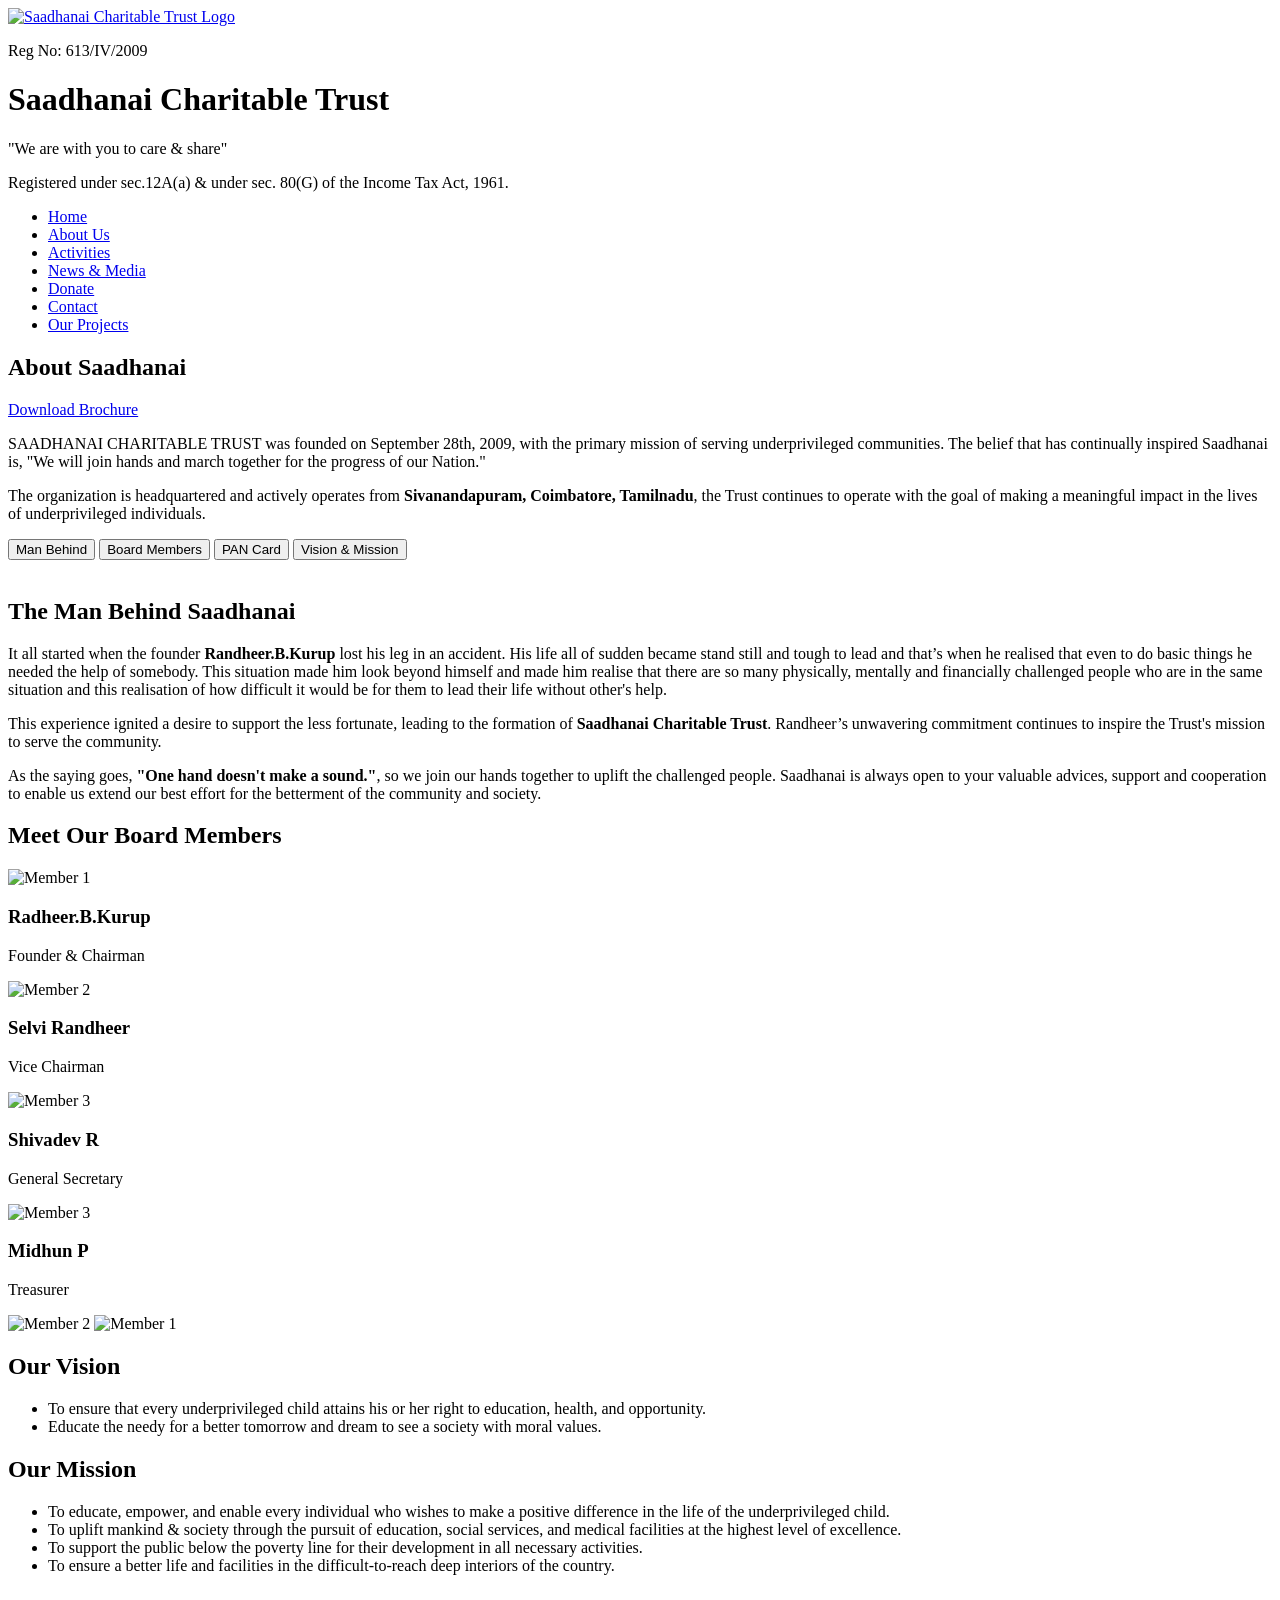
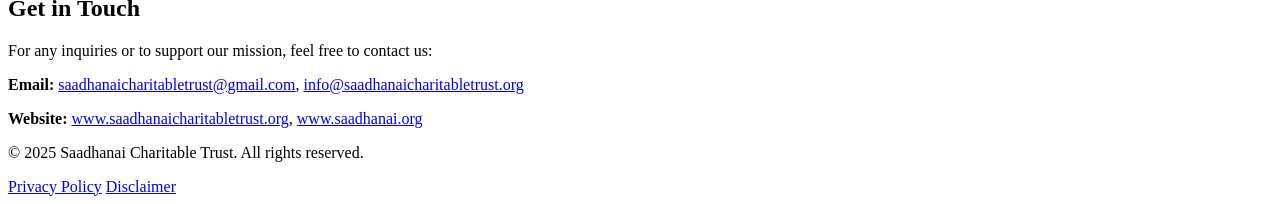
==== saadhanai-charitable-trust-about-us.html @ 880fd350 "Update Saadhanai project" ====
<!DOCTYPE html>
<html lang="en">

<head>
    <meta charset="UTF-8" />
    <meta name="viewport" content="width=device-width, initial-scale=1.0" />
    <title>About Us - Saadhanai Charitable Trust</title><!-- Favicon for Most Browsers -->
    <link rel="icon" href="favicon.ico" type="image/x-icon">

    <!-- For Better Support on Different Devices -->
    <link rel="apple-touch-icon" href="assets/img/favicon.png"> <!-- For Apple Devices -->
    <link rel="icon" href="assets/img/favicon.ico" type="image/x-icon"> <!-- Standard Favicon -->
    
    <link href="https://cdnjs.cloudflare.com/ajax/libs/font-awesome/6.4.0/css/all.min.css" rel="stylesheet" />
    <link href="https://ai-public.creatie.ai/gen_page/tailwind-custom.css" rel="stylesheet" />
    <link rel="preconnect" href="https://fonts.googleapis.com" />
    <link rel="preconnect" href="https://fonts.gstatic.com" crossorigin />
    <link
        href="https://fonts.googleapis.com/css2?family=Nunito:wght@200..1000&family=Prociono&family=Quicksand:wght@300..700&display=swap"
        rel="stylesheet" />
    <script src="https://cdn.jsdelivr.net/npm/@tailwindcss/browser@4"></script>

    <script
        src="https://cdn.tailwindcss.com/3.4.5?plugins=forms@0.5.7,typography@0.5.13,aspect-ratio@0.4.2,container-queries@0.1.1"></script>
    <link rel="stylesheet" href="assets/css/styles.css">
</head>

<body class="min-h-screen flex flex-col bg-[#FBF9E4]">
    <!-- Header Section -->
    <header class="bg-[#FBF9E4] py-4">
        <div class="max-w-8xl mx-auto px-4 flex flex-col md:flex-row justify-between items-center">
            <div class="flex flex-col items-center gap-4">
                <a href="index.html"><img src="assets/img/logo.jpg" alt="Saadhanai Charitable Trust Logo"
                        class="w-full max-w-[280px] h-auto"></a>
                <p class="text-gray-600 text-xl font-semibold">Reg No: 613/IV/2009</p>
            </div>
            <div class="text-center md:text-right mt-8 md:mt-0">
                <h1 class="text-4xl md:text-6xl font-medium text-[#014C91] hero-h1 mb-2">Saadhanai Charitable Trust</h1>
                <p class="text-gray-600 italic text-lg md:text-3xl">"We are with you to care & share"</p>
                <p class="text-lg md:text-xl mt-8 md:mt-24 text-[#014C91] tax">
                    Registered under sec.12A(a) & under sec. 80(G) of the Income Tax Act, 1961.
                </p>
            </div>
        </div>
    </header>

    <!-- divider -->
    <div class="w-full h-2 hero-divider"></div>


    <main class="flex-grow bg-[#5B88B2]">
        <nav class="py-4">
            <div class="max-w-8xl mx-auto px-4">
                <ul class="flex justify-center gap-4 flex-wrap">
                    <li><a href="index.html" class="image-button">Home</a></li>
                    <li><a href="saadhanai-charitable-trust-about-us.html" class="image-button">About Us</a></li>
                    <li><a href="saadhanai-charitable-trust-activities.html" class="image-button">Activities</a></li>
                    <li><a href="saadhanai-charitable-trust-news.html" class="image-button">News & Media</a></li>
                    <li><a href="saadhanai-charitable-trust-donate.html" class="image-button">Donate</a></li>
                    <li><a href="saadhanai-charitable-trust-contact.html" class="image-button">Contact</a></li>
                    <li><a href="saadhanai-charitable-trust-projects.html" class="image-button">Our Projects</a></li>
                </ul>
            </div>
        </nav>



        <!-- about section -->
<section class="py-16 ">
    <div class="max-w-7xl mx-auto p-10 rounded-lg">
        <!-- Title and Button -->
        <div class="flex flex-col sm:flex-row justify-between items-start py-2">
            <!-- Title -->
            <h1 class="text-3xl sm:text-4xl md:text-5xl font-bold text-white mb-6 text-center sm:text-center">
                About Saadhanai
            </h1>

            <!-- Button (Download Brochure) -->
            <a href="assets/pdf/saadhanai-charitable-trust-brochure.pdf" class="golden-bg font-semibold py-2 px-4 sm:px-6 md:px-8 rounded-2xl text-sm sm:text-base md:text-[15px] flex items-center justify-center w-full sm:w-auto mt-4 sm:mt-0" download>
                <span class="">Download Brochure</span>
            </a>
        </div>

        <!-- Paragraphs -->
        <p class="leading-relaxed text-white mb-4 text-justify text-sm sm:text-base">
            SAADHANAI CHARITABLE TRUST was founded on September 28th, 2009, with the primary mission of serving
            underprivileged communities. The belief that has continually inspired Saadhanai is, <span
                class="italic">"We will join hands and march together for the progress of our Nation."</span>
        </p>
        <p class="leading-relaxed text-white mb-4 text-justify text-sm sm:text-base">
            The organization is headquartered and actively operates from <b>Sivanandapuram, Coimbatore,
            Tamilnadu</b>, the Trust continues to operate with the goal of making a
            meaningful impact in the lives of underprivileged individuals.
        </p>
    </div>
</section>

        

        <!-- details-section -->
        <section class="py-16">
            <div class="max-w-7xl mx-auto p-10 bg-[#FBF9E4] rounded-lg shadow-lg">
                <div class="flex flex-wrap mb-8 gap-3">
                    <button class="tab-button px-6 py-3 text-sm image-button-secondary w-full sm:w-auto"
                        data-tab="man-behind">Man Behind</button>
                    <button class="tab-button px-6 py-3 text-sm image-button-secondary w-full sm:w-auto"
                        data-tab="board-members">Board Members</button>
                    <button class="tab-button px-6 py-3 text-sm image-button-secondary w-full sm:w-auto"
                        data-tab="pan-card">PAN Card</button>
                    <button class="tab-button px-6 py-3 text-sm image-button-secondary w-full sm:w-auto"
                        data-tab="vision-mission">Vision & Mission</button>
                </div>
                <!-- Tab Content -->


                <!-- Man Behind Section -->
                <div class="py-16  tab-content" id="man-behind">
                    <div class="mx-auto p-10 flex flex-wrap gap-10">
                        <img src="assets/img/about_pic.jpg" alt="" class="about-img w-[160px]">

                        <div class="max-w-4xl mx-auto">
                            <h2 class="text-4xl text-[#014C91] font-bold mb-6">The Man Behind Saadhanai</h2>
                            <p class="leading-relaxed text-md mb-4">
                                It all started when the founder <b>Randheer.B.Kurup</b> lost his leg in an accident. His
                                life all of sudden became stand still and tough to lead and that’s when he realised that
                                even to do basic things he needed the help of somebody. This situation made him look
                                beyond himself and made him realise that there are so many physically, mentally and
                                financially challenged people who are in the same situation and this realisation of how
                                difficult it would be for them to lead their life without other's help.
                            </p>
                            <p class="leading-relaxed text-md mb-4">
                                This experience ignited a desire to support the less fortunate, leading to the formation
                                of <b>Saadhanai Charitable Trust</b>.
                                Randheer’s unwavering commitment continues to inspire the Trust's mission to serve the
                                community.
                            </p>
                            <p class="leading-relaxed text-md italic">
                                As the saying goes, <b>&quot;One hand doesn't make a sound.&quot;</b>, so we join our
                                hands together to uplift the challenged people. Saadhanai is always open to your
                                valuable advices, support and cooperation to enable us extend our best effort for the
                                betterment of the community and society.
                            </p>
                        </div>
                    </div>
                </div>


                <div id="board-members" class="tab-content hidden">
                    <div class="max-w-7xl mx-auto p-10">
                        <h2 class="text-4xl font-bold text-[#014C91] mb-8 text-center">Meet Our Board Members</h2>

                        <div class="grid grid-cols-1 sm:grid-cols-2 md:grid-cols-3 lg:grid-cols-4 gap-8">
                            <!-- Card 1 -->
                            <div class="bg-white p-6 rounded-lg shadow-lg text-center">
                                <img src="assets/img/Randheer.jpg" alt="Member 1"
                                    class="w-32 h-32 mx-auto mb-4 object-contain">
                                <h3 class="text-xl font-semibold text-[#014C91]">Radheer.B.Kurup</h3>
                                <p class="text-gray-600">Founder & Chairman</p>
                            </div>

                            <!-- Card 2 -->
                            <div class="bg-white p-6 rounded-lg shadow-lg text-center">
                                <img src="assets/img/Selvi Randheer.jpg" alt="Member 2"
                                    class="w-32 h-32 mx-auto mb-4 object-contain">
                                <h3 class="text-xl font-semibold text-[#014C91]">Selvi Randheer</h3>
                                <p class="text-gray-600">Vice Chairman</p>
                            </div>
                            <!-- Card 3 -->
                            <div class="bg-white p-6 rounded-lg shadow-lg text-center">
                                <img src="assets/img/Shivadev.jpg" alt="Member 3"
                                    class="w-32 h-32 mx-auto mb-4 object-contain">
                                <h3 class="text-xl font-semibold text-[#014C91]">Shivadev R</h3>
                                <p class="text-gray-600">General Secretary </p>
                            </div>
                            <!-- Card 3 -->
                            <div class="bg-white p-6 rounded-lg shadow-lg text-center">
                                <img src="assets/img/Midhun.jpg" alt="Member 3"
                                    class="w-32 h-32 mx-auto mb-4 object-contain">
                                <h3 class="text-xl font-semibold text-[#014C91]">Midhun P</h3>
                                <p class="text-gray-600">Treasurer</p>
                            </div>



                        </div>
                    </div>

                </div>

                <div id="pan-card" class="tab-content hidden">

                    <div class="grid grid-cols-1 sm:grid-cols-1 md:grid-cols-2 lg:grid-cols-2 gap-8">


                        <img src="assets/img/pan2.jpg" alt="Member 2"
                            class="w-[500px] h-[500px] mx-auto mb-4 object-contain ">
                        <img src="assets/img/pan1.jpg" alt="Member 1"
                            class="w-[500px] h-[500px] mx-auto mb-4 object-contain ">


                    </div>

                </div>

                <div id="vision-mission" class="tab-content hidden">
                    <div class="max-w-7xl mx-auto p-10">

                        <div class="grid grid-cols-1 sm:grid-cols-2 md:grid-cols-2 lg:grid-cols-2 gap-8">
                            <!-- Card 1: Vision -->
                            <div class="bg-white p-6 rounded-lg shadow-lg text-center">
                                <h2 class="text-4xl font-bold text-[#014C91] mb-8">Our Vision</h2>
                                <ul class="text-gray-700 text-left list-disc list-inside space-y-4">
                                    <li>To ensure that every underprivileged child attains his or her right to
                                        education, health, and opportunity.</li>
                                    <li>Educate the needy for a better tomorrow and dream to see a society with moral
                                        values.</li>
                                </ul>
                            </div>

                            <!-- Card 2: Mission -->
                            <div class="bg-white p-6 rounded-lg shadow-lg text-center">
                                <h2 class="text-4xl font-bold text-[#014C91] mb-8">Our Mission</h2>
                                <ul class="text-gray-700 text-left list-disc list-inside space-y-4">
                                    <li>To educate, empower, and enable every individual who wishes to make a positive
                                        difference in the life of the underprivileged child.</li>
                                    <li>To uplift mankind & society through the pursuit of education, social services,
                                        and medical facilities at the highest level of excellence.</li>
                                    <li>To support the public below the poverty line for their development in all
                                        necessary activities.</li>
                                    <li>To ensure a better life and facilities in the difficult-to-reach deep interiors
                                        of the country.</li>
                                </ul>
                            </div>
                        </div>
                    </div>
                </div>
            </div>
        </section>

        <!-- Contact Section -->
        <section class="py-16">
            <div class="max-w-4xl mx-auto bg-white p-10 rounded-lg shadow-lg">
                <h2 class="text-4xl font-bold text-[#014C91] mb-6">Get in Touch</h2>
                <p class="leading-relaxed mb-4">For any inquiries or to support our mission, feel free to contact us:
                </p>
                <p class="leading-relaxed text-gray-600">
                    <b>Email:</b> <a href="mailto:saadhanaicharitabletrust@gmail.com"
                        class="text-[#014C91] underline">saadhanaicharitabletrust@gmail.com</a>, <a
                        href="mailto:info@saadhanaicharitabletrust.org"
                        class="text-[#014C91] underline">info@saadhanaicharitabletrust.org</a>
                </p>
                <p class="leading-relaxed text-gray-600">
                    <b>Website:</b> <a href="http://www.saadhanaicharitabletrust.org"
                        class="text-[#014C91] underline">www.saadhanaicharitabletrust.org</a>, <a
                        href="http://www.saadhanai.org"
                        class="text-[#014C91] underline">www.saadhanai.org</a>
                </p>
            </div>
        </section>
    </main>

    <!-- Footer Section -->
    <footer class="bg-gray-100 py-4">
        <div class="px-4 text-gray-600 flex flex-wrap items-center justify-between">
            <!-- Copyright Text -->
            <p class="w-full md:w-auto text-center md:text-left mb-2 md:mb-0">&copy; 2025 Saadhanai Charitable Trust.
                All rights reserved.</p>

            <!-- Links Section -->
            <div class="flex justify-center space-x-6 w-full md:w-auto">
                <a href="saadhanai-charitable-trust-privacy-policy.html" class="text-[#014C91] hover:underline">Privacy
                    Policy</a>
                <a href="saadhanai-charitable-trust-disclaimer.html"
                    class="text-[#014C91] hover:underline">Disclaimer</a>
            </div>
        </div>
    </footer>

</body>
<script>
    // Set default tab on page load
    document.addEventListener('DOMContentLoaded', () => {
        const defaultTab = document.querySelector('.tab-button');
        const defaultContent = document.getElementById(defaultTab.getAttribute('data-tab'));

        // defaultTab.classList.add('border-[#014C91]');
        defaultContent.classList.remove('hidden');
    });

    // Handle tab switching
    document.querySelectorAll('.tab-button').forEach(button => {
        button.addEventListener('click', () => {
            const tab = button.getAttribute('data-tab');

            // Hide all tab content
            document.querySelectorAll('.tab-content').forEach(content => {
                content.classList.add('hidden');
            });

            // Remove active class from all buttons
            // document.querySelectorAll('.tab-button').forEach(btn => {
            //     btn.classList.remove('border-[#014C91]');
            // });

            // Show selected tab content and highlight button
            document.getElementById(tab).classList.remove('hidden');
            // button.classList.add('border-[#014C91]');
        });
    });


</script>

</html>
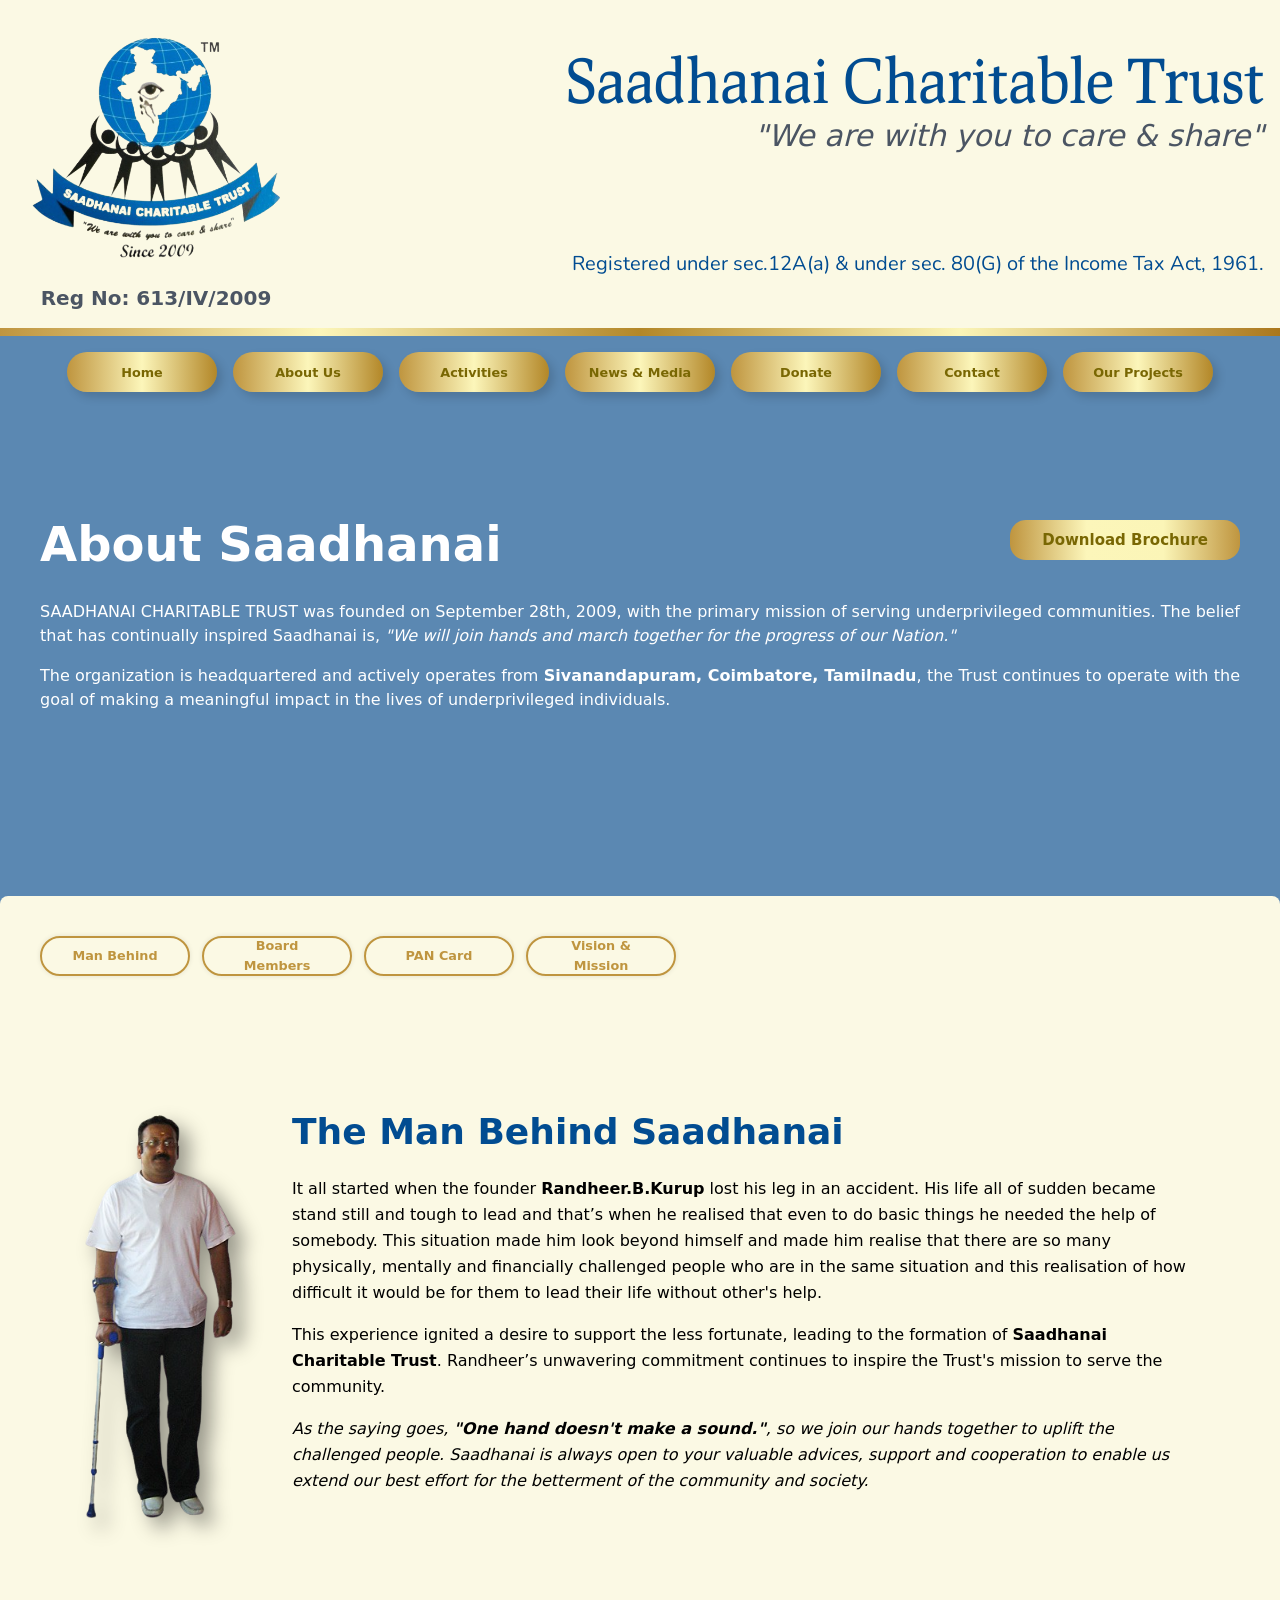
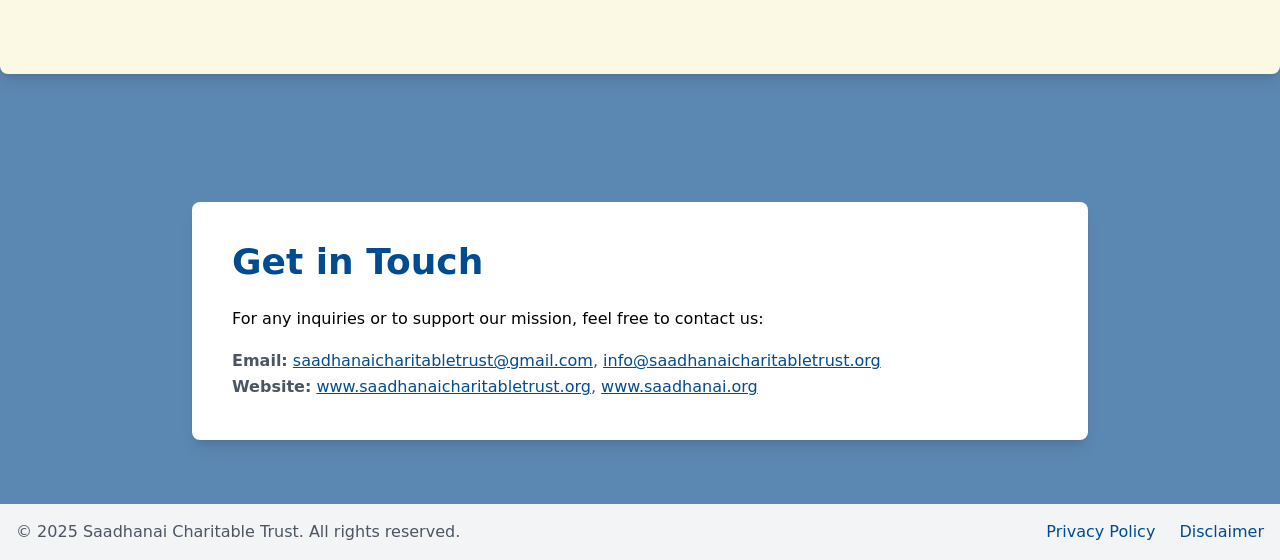
==== commit 44b423a9: "speed fix" ====
--- a/saadhanai-charitable-trust-about-us.html
+++ b/saadhanai-charitable-trust-about-us.html
@@ -12,17 +12,13 @@
     <link rel="icon" href="assets/img/favicon.ico" type="image/x-icon"> <!-- Standard Favicon -->
     
     <link href="https://cdnjs.cloudflare.com/ajax/libs/font-awesome/6.4.0/css/all.min.css" rel="stylesheet" />
-    <link href="https://ai-public.creatie.ai/gen_page/tailwind-custom.css" rel="stylesheet" />
     <link rel="preconnect" href="https://fonts.googleapis.com" />
     <link rel="preconnect" href="https://fonts.gstatic.com" crossorigin />
     <link
         href="https://fonts.googleapis.com/css2?family=Nunito:wght@200..1000&family=Prociono&family=Quicksand:wght@300..700&display=swap"
         rel="stylesheet" />
-    <script src="https://cdn.jsdelivr.net/npm/@tailwindcss/browser@4"></script>
-
-    <script
-        src="https://cdn.tailwindcss.com/3.4.5?plugins=forms@0.5.7,typography@0.5.13,aspect-ratio@0.4.2,container-queries@0.1.1"></script>
-    <link rel="stylesheet" href="assets/css/styles.css">
+    <link rel="stylesheet" href="assets/css/tailwind.css">
+  <link rel="stylesheet" href="assets/css/styles.css">
 </head>
 
 <body class="min-h-screen flex flex-col bg-[#FBF9E4]">
@@ -116,7 +112,7 @@
                 <!-- Man Behind Section -->
                 <div class="py-16  tab-content" id="man-behind">
                     <div class="mx-auto p-10 flex flex-wrap gap-10">
-                        <img src="assets/img/about_pic.jpg" alt="" class="about-img w-[160px]">
+                        <img loading="lazy" decoding="async" src="assets/img/about_pic.jpg" alt="" class="about-img w-[160px]">
 
                         <div class="max-w-4xl mx-auto">
                             <h2 class="text-4xl text-[#014C91] font-bold mb-6">The Man Behind Saadhanai</h2>
@@ -152,7 +148,7 @@
                         <div class="grid grid-cols-1 sm:grid-cols-2 md:grid-cols-3 lg:grid-cols-4 gap-8">
                             <!-- Card 1 -->
                             <div class="bg-white p-6 rounded-lg shadow-lg text-center">
-                                <img src="assets/img/Randheer.jpg" alt="Member 1"
+                                <img loading="lazy" decoding="async" src="assets/img/Randheer.jpg" alt="Member 1"
                                     class="w-32 h-32 mx-auto mb-4 object-contain">
                                 <h3 class="text-xl font-semibold text-[#014C91]">Radheer.B.Kurup</h3>
                                 <p class="text-gray-600">Founder & Chairman</p>
@@ -160,21 +156,21 @@
 
                             <!-- Card 2 -->
                             <div class="bg-white p-6 rounded-lg shadow-lg text-center">
-                                <img src="assets/img/Selvi Randheer.jpg" alt="Member 2"
+                                <img loading="lazy" decoding="async" src="assets/img/Selvi Randheer.jpg" alt="Member 2"
                                     class="w-32 h-32 mx-auto mb-4 object-contain">
                                 <h3 class="text-xl font-semibold text-[#014C91]">Selvi Randheer</h3>
                                 <p class="text-gray-600">Vice Chairman</p>
                             </div>
                             <!-- Card 3 -->
                             <div class="bg-white p-6 rounded-lg shadow-lg text-center">
-                                <img src="assets/img/Shivadev.jpg" alt="Member 3"
+                                <img loading="lazy" decoding="async" src="assets/img/Shivadev.jpg" alt="Member 3"
                                     class="w-32 h-32 mx-auto mb-4 object-contain">
                                 <h3 class="text-xl font-semibold text-[#014C91]">Shivadev R</h3>
                                 <p class="text-gray-600">General Secretary </p>
                             </div>
                             <!-- Card 3 -->
                             <div class="bg-white p-6 rounded-lg shadow-lg text-center">
-                                <img src="assets/img/Midhun.jpg" alt="Member 3"
+                                <img loading="lazy" decoding="async" src="assets/img/Midhun.jpg" alt="Member 3"
                                     class="w-32 h-32 mx-auto mb-4 object-contain">
                                 <h3 class="text-xl font-semibold text-[#014C91]">Midhun P</h3>
                                 <p class="text-gray-600">Treasurer</p>
@@ -192,9 +188,9 @@
                     <div class="grid grid-cols-1 sm:grid-cols-1 md:grid-cols-2 lg:grid-cols-2 gap-8">
 
 
-                        <img src="assets/img/pan2.jpg" alt="Member 2"
+                        <img loading="lazy" decoding="async" src="assets/img/pan2.jpg" alt="Member 2"
                             class="w-[500px] h-[500px] mx-auto mb-4 object-contain ">
-                        <img src="assets/img/pan1.jpg" alt="Member 1"
+                        <img loading="lazy" decoding="async" src="assets/img/pan1.jpg" alt="Member 1"
                             class="w-[500px] h-[500px] mx-auto mb-4 object-contain ">
 
 
--- a/assets/css/styles.css
+++ b/assets/css/styles.css
@@ -0,0 +1,106 @@
+/* Reset Styles */
+* {
+    margin: 0;
+    padding: 0;
+    box-sizing: border-box;
+  }
+  :root{
+    --primary:#014C91;
+    --secondary:#FBF9E4;
+    --font-quicksand: "Quicksand", sans-serif;
+    --font-prociono:"Prociono", serif;
+    --font-nunito:"Nunito", sans-serif;
+  }
+.hero-h1{
+  font-family:var(--font-prociono);
+}
+.tax{
+  font-family: var(--font-nunito);
+}
+.hero-divider{
+  background: linear-gradient(to right,#bf953f,#fcf6ba,#b38728,#fbf5b7,#aa771c);
+  /* background-image: linear-gradient(
+    160deg,
+    #a54e07,
+    #b47e11,
+    #fef1a2,
+    #bc881b,
+    #a54e07
+  ); */
+}
+.hero-head{
+  display: flex;
+  flex-direction: column;
+  align-items: center;
+  justify-content: center;
+}
+.hero-quote{
+  font-family: var(--font-prociono);
+  letter-spacing:3px;
+}
+.golden-bg{
+  background: linear-gradient(to right,#bf953f,#fcf6ba,#fbf5b7,#bf953f);
+  color: rgb(121, 103, 3);
+  /* font-size: 1rem; */
+}
+.image-button {
+  width: 150px;
+  height: 40px;
+  border: none;
+  border-radius: 40px;
+  background: linear-gradient(to right,#bf953f,#fcf6ba,#b38728,#fbf5b7,#aa771c);
+  display: flex;
+  align-items: center;
+  justify-content: center;
+  gap: 8px;
+  font-size: 0.8em;
+  color: rgb(121, 103, 3);
+  font-weight: 600;
+  cursor: pointer;
+  position: relative;
+  z-index: 2;
+  transition-duration: 3s;
+  box-shadow: 5px 5px 10px rgba(0, 0, 0, 0.144);
+  background-size: 200% 200%;
+}
+.image-button:hover {
+  transform: scale(0.95);
+  transition-duration: 3s;
+  animation: gradient 5s ease infinite;
+  background-position: right;
+}
+
+.image-button-secondary {
+  width: 150px;
+  height: 40px;
+  border: 2px solid #bf953f;  /* Use a border to give it a more subtle look */
+  border-radius: 40px;
+  background: transparent;  /* No background gradient for a lighter feel */
+  display: flex;
+  align-items: center;
+  justify-content: center;
+  gap: 8px;
+  font-size: 0.8em;
+  color: #bf953f;  /* Use the same color as the border */
+  font-weight: 600;
+  cursor: pointer;
+  position: relative;
+  z-index: 2;
+  transition-duration: 0.3s; /* A faster transition for a more subtle hover effect */
+  box-shadow: 0 0 5px rgba(0, 0, 0, 0.1);  /* Lighter shadow */
+}
+
+.image-button-secondary:hover {
+  transform: scale(0.98);  /* Slightly smaller scale for subtle interaction */
+  background-color: rgba(191, 149, 63, 0.1);  /* Add a light background on hover */
+  transition-duration: 0.3s;
+}
+
+.logoIcon path {
+  fill: rgb(121, 103, 3);
+}
+
+
+.about-img{
+  filter: drop-shadow(10px 10px 10px rgba(0, 0, 0, 0.4));
+}
